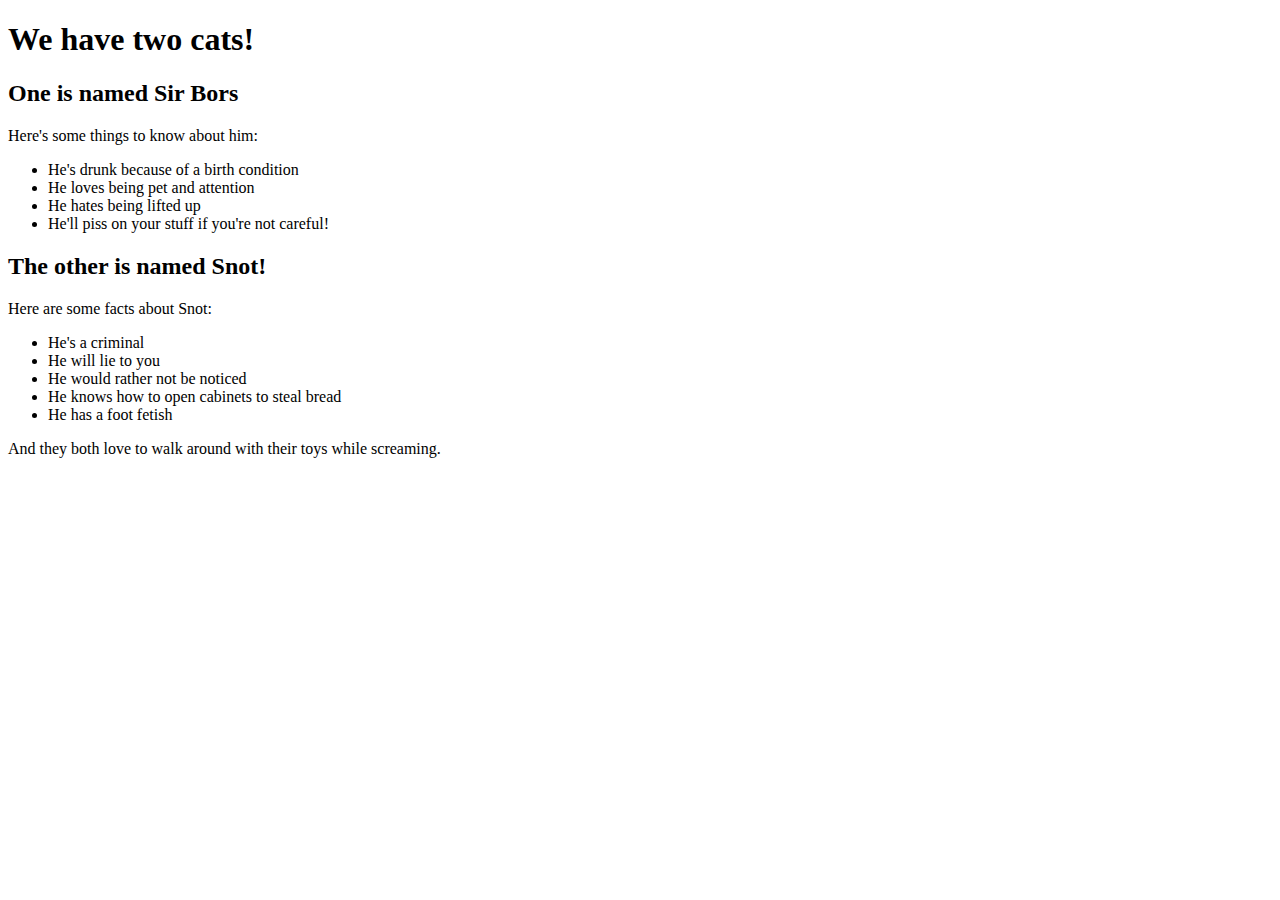
==== catfacts.html @ cbd3528f "tell you all about Snot and Bors" ====
<!DOCTYPE html>
<html lang="en-US">
<head>
  <title>Two cats facts</title>
</head>
<body>
  <h1>We have two cats!</h1>
  <h2>One is named Sir Bors</h2>
  <p>Here's some things to know about him:</p>
  <ul>
    <li>He's drunk because of a birth condition</li>
    <li>He loves being pet and attention</li>
    <li>He hates being lifted up</li>
    <li>He'll piss on your stuff if you're not careful!</li>
  </ul>
  <h2>The other is named Snot!</h2>
  <p>Here are some facts about Snot:</p>
  <ul>
    <li>He's a criminal</li>
    <li>He will lie to you</li>
    <li>He would rather not be noticed</li>
    <li>He knows how to open cabinets to steal bread</li>
    <li>He has a foot fetish</li>
  </ul>
  <p>And they both love to walk around with their toys while screaming.</p>
</body>
</html>
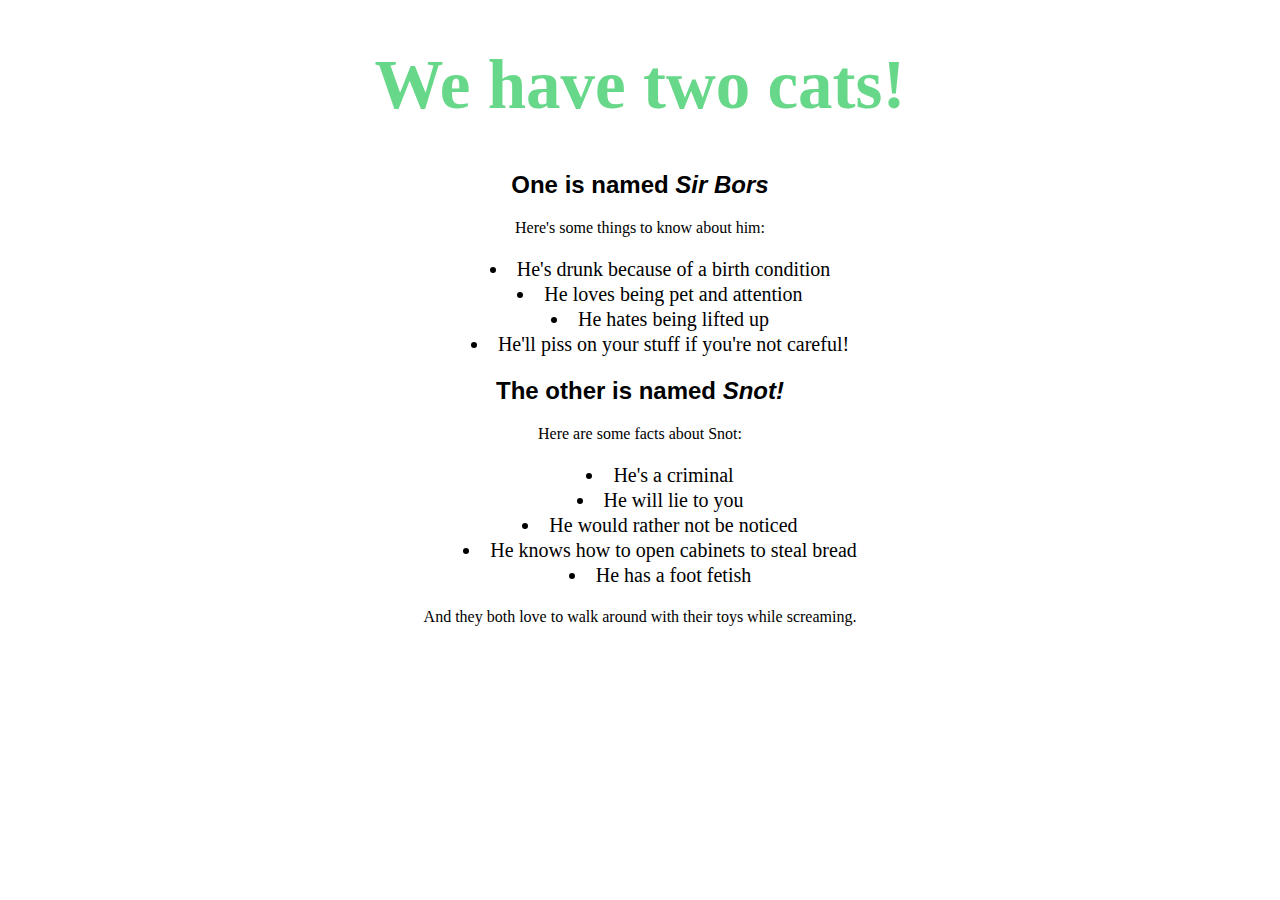
==== commit 9fbc670f: "add CSS to catfacts.html" ====
--- a/catfacts.html
+++ b/catfacts.html
@@ -1,11 +1,12 @@
 <!DOCTYPE html>
 <html lang="en-US">
 <head>
+  <link href="css/styles.css" rel="stylesheet" type="text/css">
   <title>Two cats facts</title>
 </head>
 <body>
   <h1>We have two cats!</h1>
-  <h2>One is named Sir Bors</h2>
+  <h2>One is named <em>Sir Bors</em></h2>
   <p>Here's some things to know about him:</p>
   <ul>
     <li>He's drunk because of a birth condition</li>
@@ -13,7 +14,7 @@
     <li>He hates being lifted up</li>
     <li>He'll piss on your stuff if you're not careful!</li>
   </ul>
-  <h2>The other is named Snot!</h2>
+  <h2>The other is named <em>Snot!</em></h2>
   <p>Here are some facts about Snot:</p>
   <ul>
     <li>He's a criminal</li>
--- a/css/styles.css
+++ b/css/styles.css
@@ -0,0 +1,21 @@
+h1 {
+  text-align: center;
+  font-size: 69px;
+  color: rgba(0, 190, 57, 0.596);
+}
+
+h2 {
+  font-family: sans-serif;
+  text-align: center;
+}
+
+ul {
+  font-size: 20px;
+  line-height: 25px;
+  text-align: center;
+  list-style-position: inside;
+}
+
+p {
+  text-align: center;
+}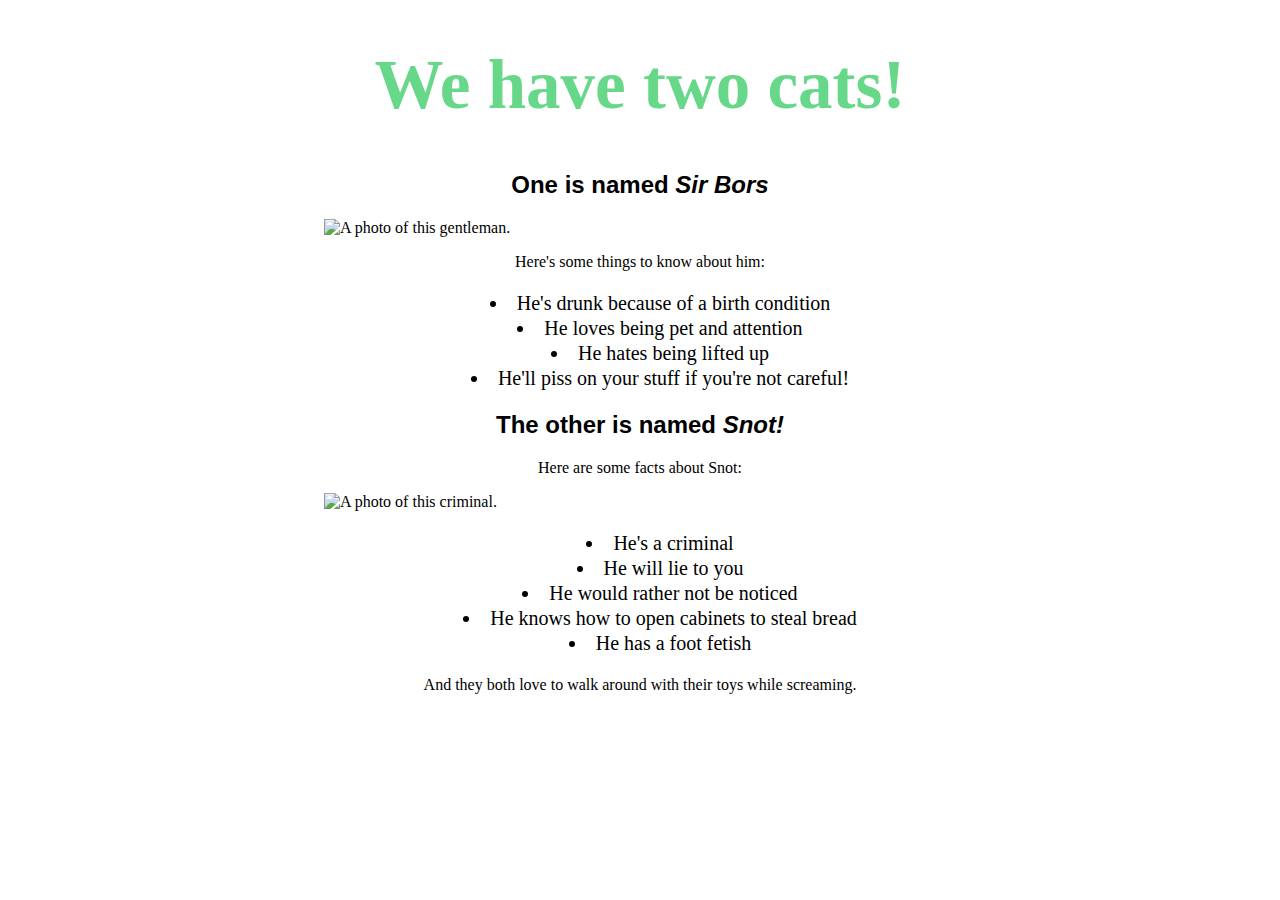
==== commit 8c5210e3: "add links to pics of the kitties" ====
--- a/catfacts.html
+++ b/catfacts.html
@@ -7,6 +7,7 @@
 <body>
   <h1>We have two cats!</h1>
   <h2>One is named <em>Sir Bors</em></h2>
+  <img src="img/sir-bors.jpeg" alt="A photo of this gentleman." class="center">
   <p>Here's some things to know about him:</p>
   <ul>
     <li>He's drunk because of a birth condition</li>
@@ -16,6 +17,7 @@
   </ul>
   <h2>The other is named <em>Snot!</em></h2>
   <p>Here are some facts about Snot:</p>
+  <img src="img/snot.jpeg" alt="A photo of this criminal." class="center">
   <ul>
     <li>He's a criminal</li>
     <li>He will lie to you</li>
--- a/css/styles.css
+++ b/css/styles.css
@@ -18,4 +18,11 @@
 
 p {
   text-align: center;
+}
+
+.center {
+  display: block;
+  margin-left: auto;
+  margin-right: auto;
+  width: 50%;
 }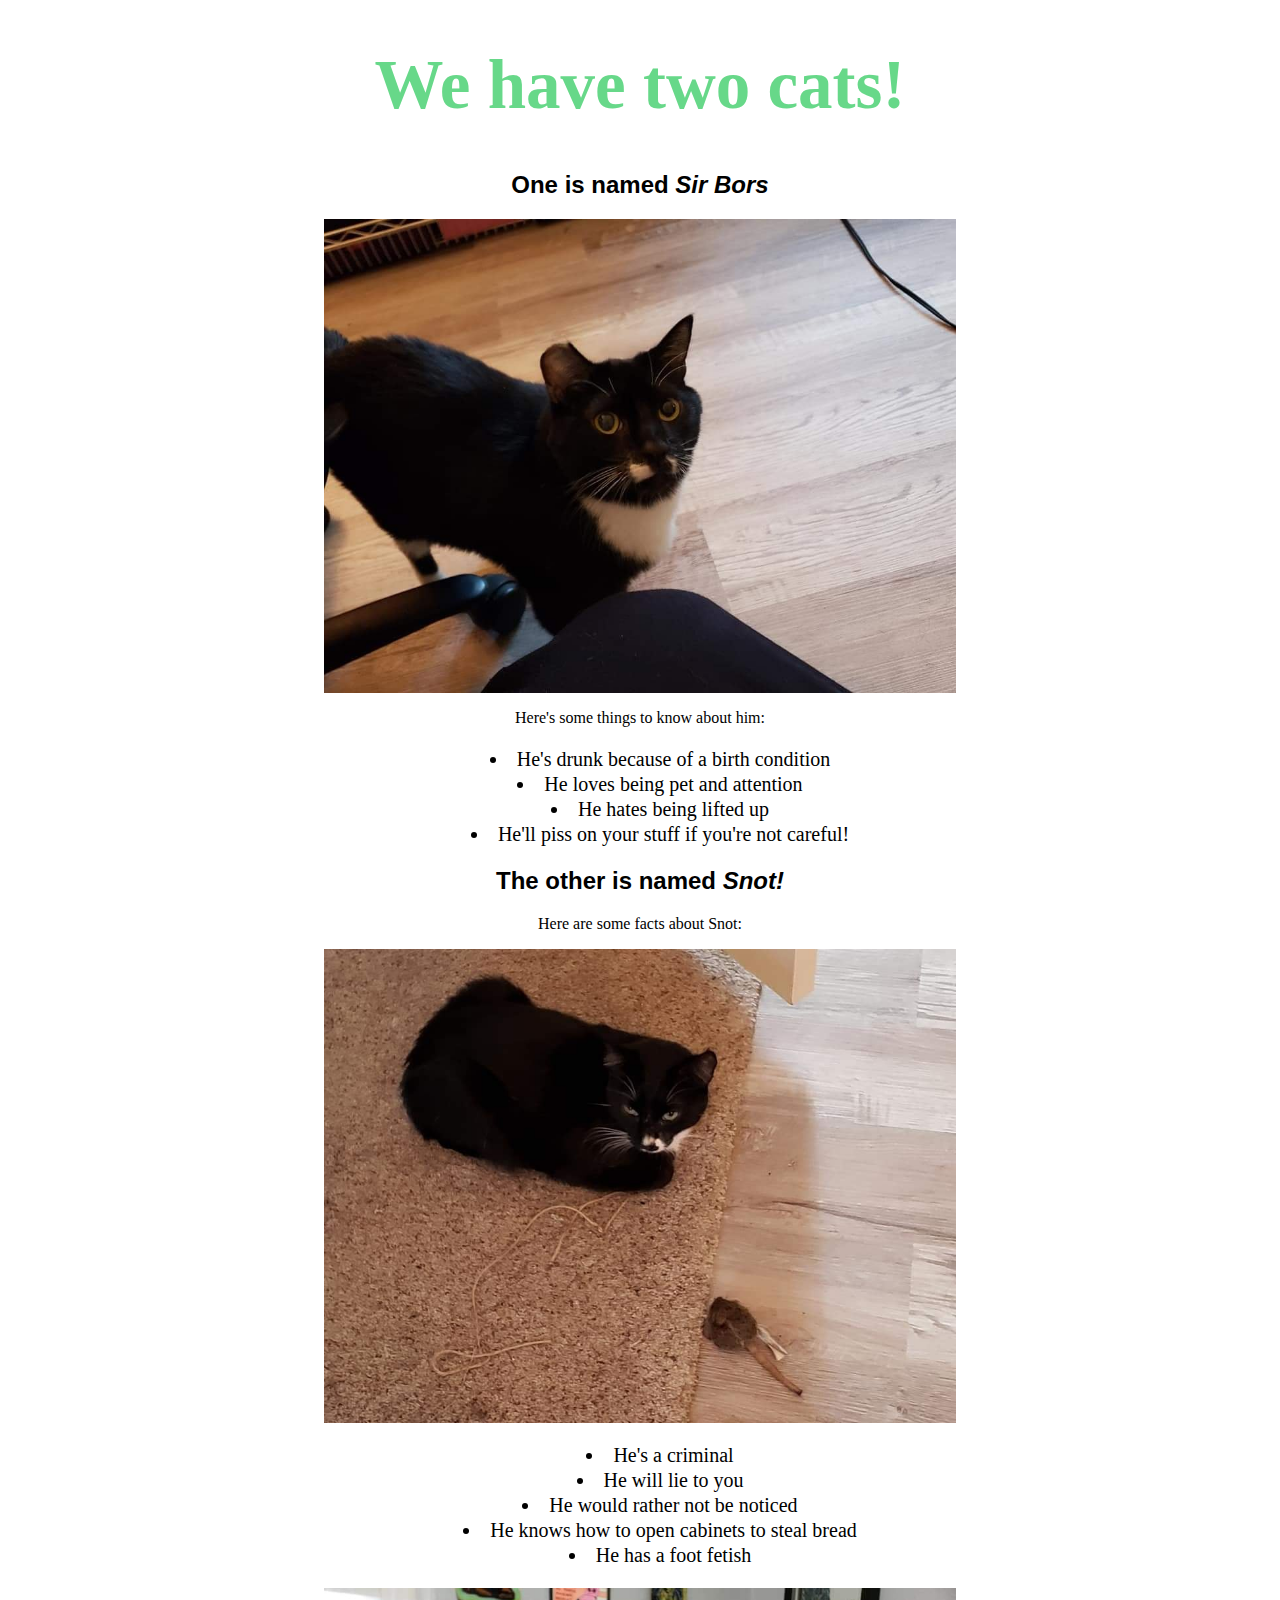
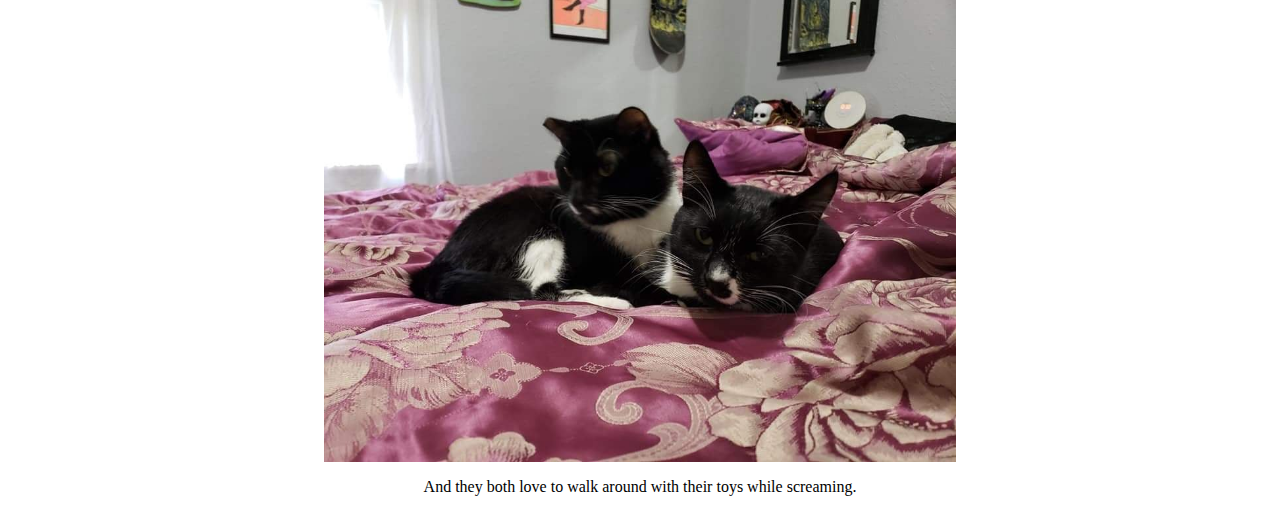
==== commit 069847e9: "add actual pics of the kitties" ====
--- a/catfacts.html
+++ b/catfacts.html
@@ -7,7 +7,7 @@
 <body>
   <h1>We have two cats!</h1>
   <h2>One is named <em>Sir Bors</em></h2>
-  <img src="img/sir-bors.jpeg" alt="A photo of this gentleman." class="center">
+  <img src="img/sir-bors.jpg" alt="A photo of this gentleman." class="center">
   <p>Here's some things to know about him:</p>
   <ul>
     <li>He's drunk because of a birth condition</li>
@@ -17,7 +17,7 @@
   </ul>
   <h2>The other is named <em>Snot!</em></h2>
   <p>Here are some facts about Snot:</p>
-  <img src="img/snot.jpeg" alt="A photo of this criminal." class="center">
+  <img src="img/snot.jpg" alt="A photo of this criminal." class="center">
   <ul>
     <li>He's a criminal</li>
     <li>He will lie to you</li>
@@ -25,6 +25,7 @@
     <li>He knows how to open cabinets to steal bread</li>
     <li>He has a foot fetish</li>
   </ul>
+  <img src="img/both-kitties.jpg" alt="A photo of two handsome bois." class="center">
   <p>And they both love to walk around with their toys while screaming.</p>
 </body>
 </html>